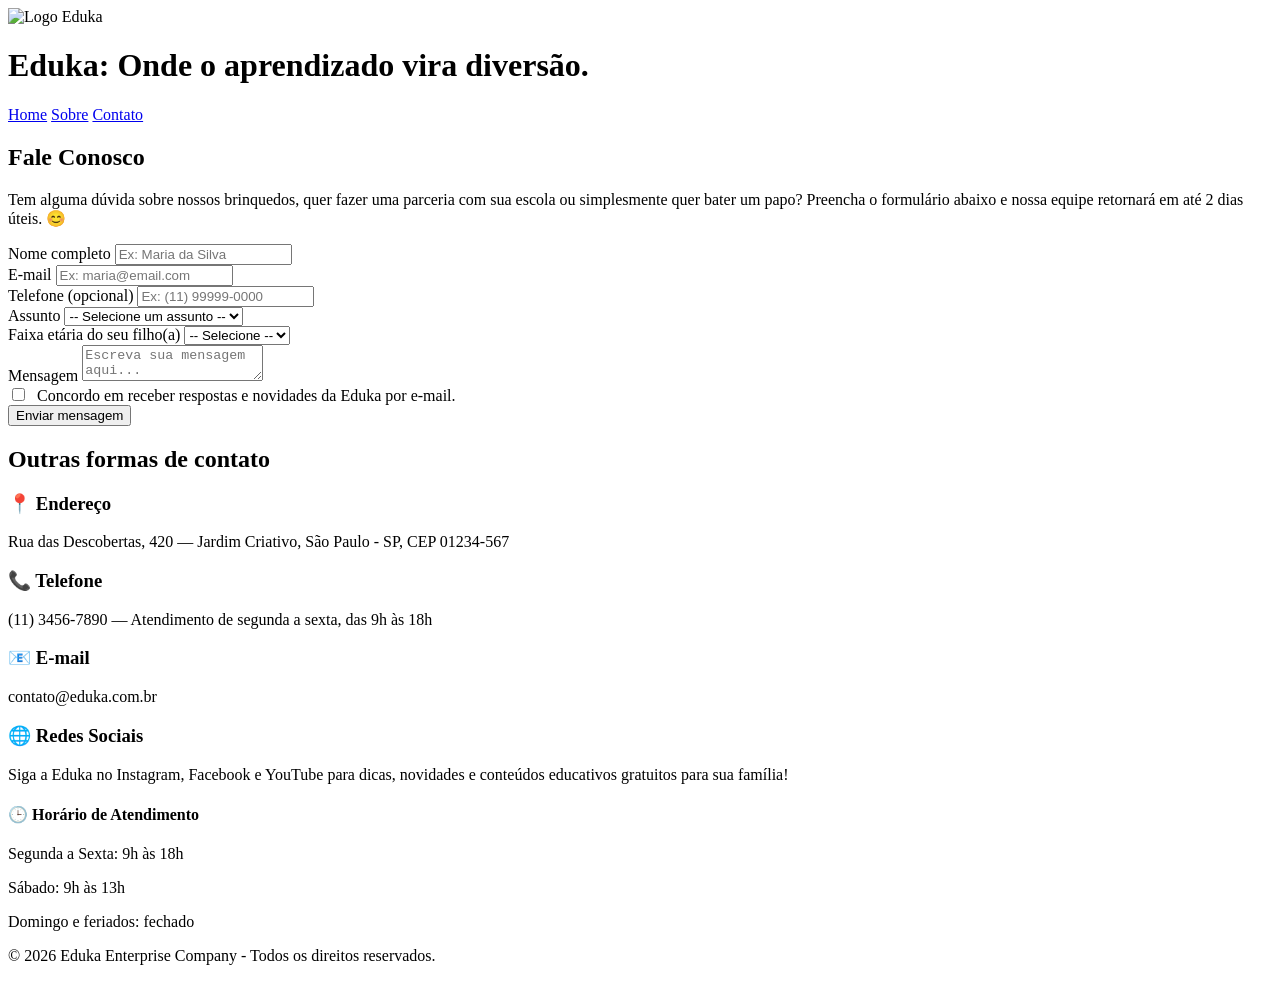
==== contato.html @ 482f8d71 "Add files via upload" ====
<!DOCTYPE html>
<html lang="pt-BR">
<head>
    <meta charset="UTF-8">
    <meta name="viewport" content="width=device-width, initial-scale=1.0">
    <link rel="stylesheet" href="css/style.css">
    <title>contato</title>
</head>
<body>
    <header>
    <img src="img/logo_eduka.png" alt="Logo Eduka" class="logo">
        <h1>Eduka: Onde o aprendizado vira diversão.</h1>
    <nav>
            <!--Aqui inserimos o menu navegação-->
            <a href="index.html">Home</a>
            <a href="sobre.html">Sobre</a>
            <a href="contato.html">Contato</a>
    </nav>
    </header>
     <!-- Conteúdo Principal -->
    <main>
 
        <!-- Seção: Fale Conosco -->
        <section>
            <h2>Fale Conosco</h2>
            <p>
                Tem alguma dúvida sobre nossos brinquedos, quer fazer uma parceria com sua escola
                ou simplesmente quer bater um papo? Preencha o formulário abaixo e nossa equipe
                retornará em até 2 dias úteis. 😊
            </p>
 
            <!-- Formulário de contato -->
            <form class="formulario-contato" action="#" method="post">
 
                <div>
                    <label for="nome">Nome completo</label>
                    <input
                        type="text"
                        id="nome"
                        name="nome"
                        placeholder="Ex: Maria da Silva"
                        required
                    >
                </div>
 
                <div>
                    <label for="email">E-mail</label>
                    <input
                        type="email"
                        id="email"
                        name="email"
                        placeholder="Ex: maria@email.com"
                        required
                    >
                </div>
 
                <div>
                    <label for="telefone">Telefone (opcional)</label>
                    <input
                        type="tel"
                        id="telefone"
                        name="telefone"
                        placeholder="Ex: (11) 99999-0000"
                    >
                </div>
 
                <div>
                    <label for="assunto">Assunto</label>
                    <select id="assunto" name="assunto" required>
                        <option value="">-- Selecione um assunto --</option>
                        <option value="duvida-produto">Dúvida sobre produto</option>
                        <option value="parceria-escola">Parceria com escola</option>
                        <option value="pedido-compra">Pedido / Compra</option>
                        <option value="sugestao">Sugestão de melhoria</option>
                        <option value="outro">Outro assunto</option>
                    </select>
                </div>
 
                <div>
                    <label for="faixa-etaria">Faixa etária do seu filho(a)</label>
                    <select id="faixa-etaria" name="faixa-etaria">
                        <option value="">-- Selecione --</option>
                        <option value="4-6">4 a 6 anos</option>
                        <option value="7-9">7 a 9 anos</option>
                        <option value="10-11">10 a 11 anos</option>
                        <option value="nao-se-aplica">Não se aplica</option>
                    </select>
                </div>
 
                <div>
                    <label for="mensagem">Mensagem</label>
                    <textarea
                        id="mensagem"
                        name="mensagem"
                        placeholder="Escreva sua mensagem aqui..."
                        required
                    ></textarea>
                </div>
 
                <div>
                    <label>
                        <input type="checkbox" name="aceite" required style="width: auto; margin-right: 8px;">
                        Concordo em receber respostas e novidades da Eduka por e-mail.
                    </label>
                </div>
 
                <button type="submit" class="btn-enviar">Enviar mensagem</button>
 
            </form>
        </section>
 
        <!-- Seção: Informações de Contato -->
        <section>
            <h2>Outras formas de contato</h2>
 
            <article>
                <h3>📍 Endereço</h3>
                <p>Rua das Descobertas, 420 — Jardim Criativo, São Paulo - SP, CEP 01234-567</p>
            </article>
 
            <article>
                <h3>📞 Telefone</h3>
                <p>(11) 3456-7890 — Atendimento de segunda a sexta, das 9h às 18h</p>
            </article>
 
            <article>
                <h3>📧 E-mail</h3>
                <p>contato@eduka.com.br</p>
            </article>
 
            <article>
                <h3>🌐 Redes Sociais</h3>
                <p>
                    Siga a Eduka no Instagram, Facebook e YouTube para dicas, novidades e
                    conteúdos educativos gratuitos para sua família!
                </p>
            </article>
        </section>
 
        <!-- Barra lateral -->
        <aside>
            <h4>🕒 Horário de Atendimento</h4>
            <p>Segunda a Sexta: 9h às 18h</p>
            <p style="margin-top: 8px;">Sábado: 9h às 13h</p>
            <p style="margin-top: 8px;">Domingo e feriados: fechado</p>
        </aside>
 
    </main>
 
    <!-- Rodapé -->
    <footer>
        <p>&copy; 2026 Eduka Enterprise Company - Todos os direitos reservados.</p>
    </footer>
</body>
</html>
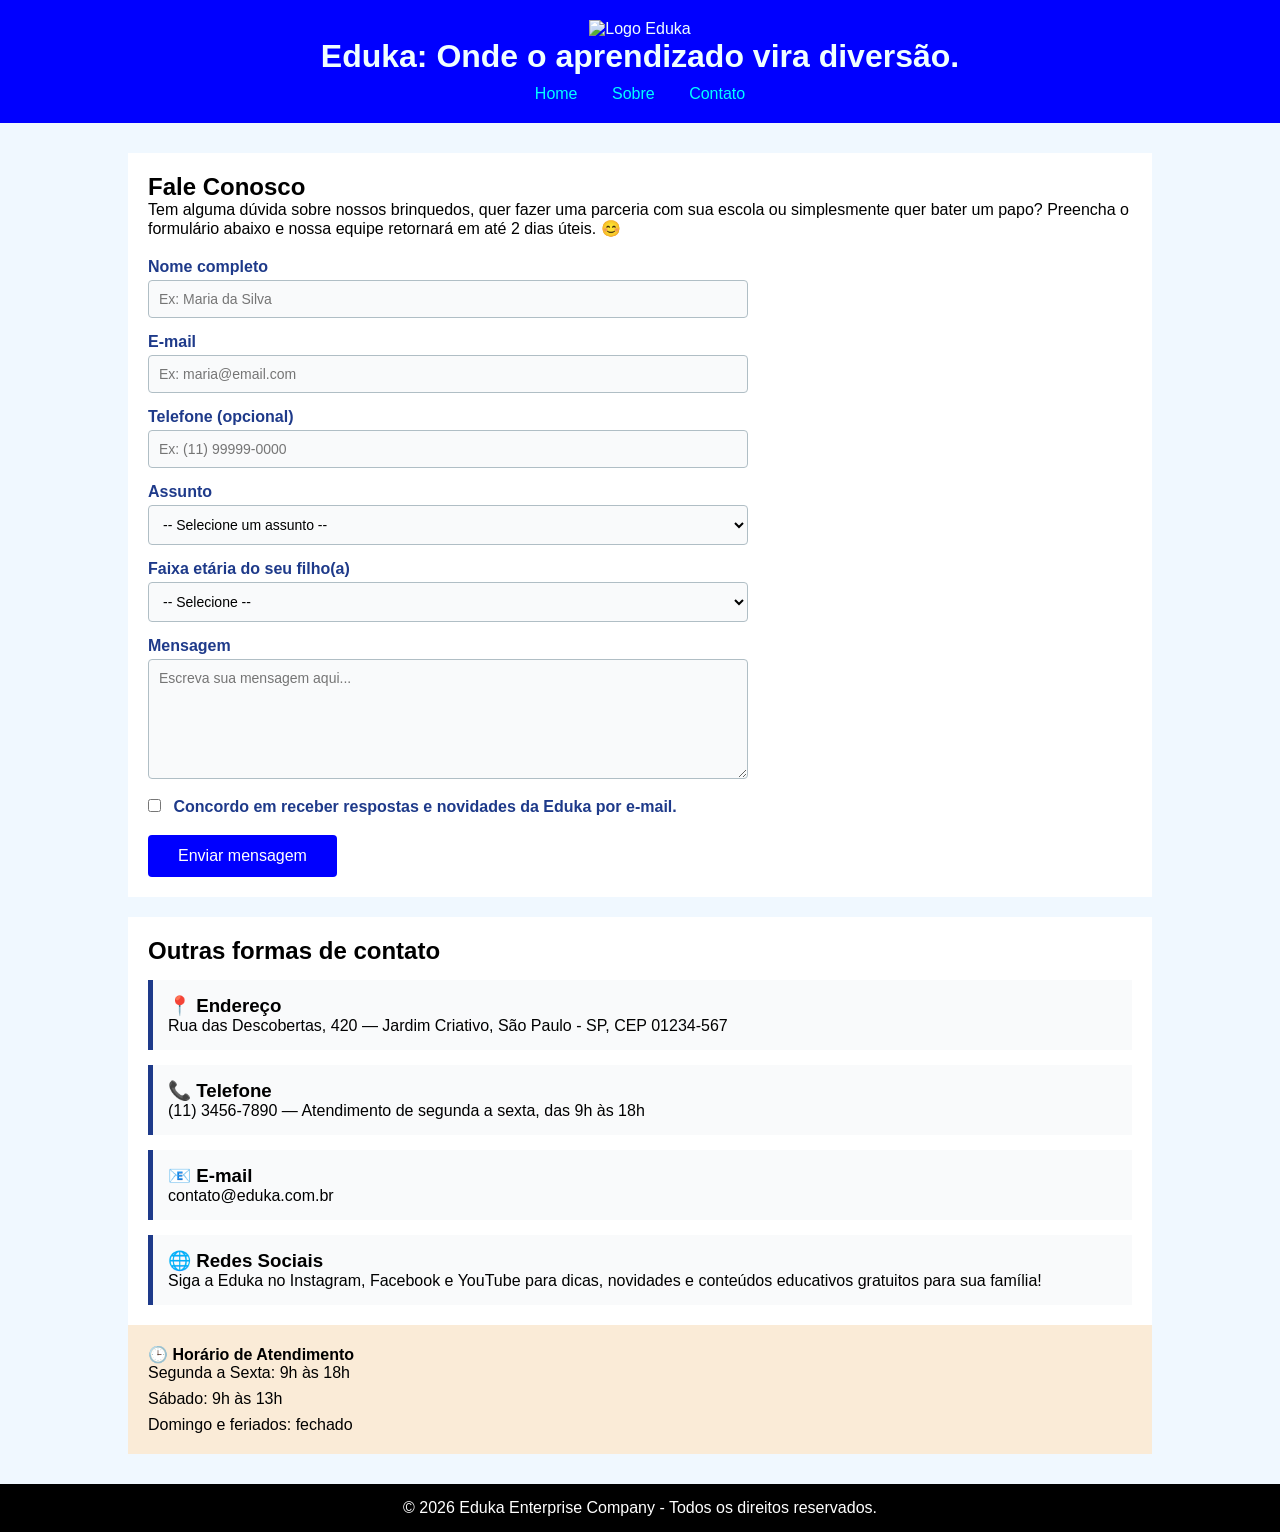
==== commit 1b128968: "contato.html1" ====
--- a/contato.html
+++ b/contato.html
@@ -3,7 +3,7 @@
 <head>
     <meta charset="UTF-8">
     <meta name="viewport" content="width=device-width, initial-scale=1.0">
-    <link rel="stylesheet" href="css/style.css">
+    <link rel="stylesheet" href="style.css">
     <title>contato</title>
 </head>
 <body>
@@ -152,4 +152,4 @@
         <p>&copy; 2026 Eduka Enterprise Company - Todos os direitos reservados.</p>
     </footer>
 </body>
-</html>+</html>
--- a/style.css
+++ b/style.css
@@ -0,0 +1,138 @@
+/*Configurações gerais*/
+*{
+    margin: 0;
+    padding: 0;
+    border: 0;
+}
+body{
+    font-family: Arial, Helvetica, sans-serif;
+    background-color: aliceblue;
+    color: black;
+}
+
+header{
+    background-color: blue;
+    color: azure;
+    padding: 20px;
+    text-align: center;
+}
+nav{
+    margin-top: 10px;
+}
+nav a{
+    color: aqua;
+    text-decoration: none;
+    margin: 0 15px;
+}
+ /* Conteúdo principal: (main, section e aside)*/
+ main{
+    width: 80%;
+    margin: 30px auto;
+ }
+ section{
+    background-color: #fff;
+    padding: 20px;
+    margin-top: 20px; /*cria um espaço antes de começar o conteúdo lateral (aside)*/
+ }
+ article{
+    background-color: #f9fafb;
+    padding: 15px;
+    margin-top: 15px;
+    border-left: 5px solid #1e3a8a;
+ }
+ aside{
+    background-color:antiquewhite;
+    padding: 20px;
+ }
+ footer{
+    background-color: black;
+    color: #fff;
+    text-align: center;
+    padding: 15px;
+ }
+ .logo{
+    width: 280px;
+    height: 290px;
+}
+/* ===== TABELAS (sobre.html) ===== */
+.tabela-equipe {
+    width: 100%;
+    border-collapse: collapse;
+    margin-top: 20px;
+    background-color: #fff;
+}
+.tabela-equipe th {
+    background-color: #1e3a8a;
+    color: #fff;
+    padding: 12px 15px;
+    text-align: left;
+}
+.tabela-equipe td {
+    padding: 10px 15px;
+    border-bottom: 1px solid #ddd;
+}
+.tabela-equipe tr:nth-child(even) {
+    background-color: #f0f4ff;
+}
+.tabela-equipe tr:hover {
+    background-color: #dce6ff;
+}
+ 
+/* ===== FORMULÁRIO (contato.html) ===== */
+.formulario-contato {
+    display: flex;
+    flex-direction: column;
+    gap: 15px;
+    margin-top: 20px;
+    max-width: 600px;
+}
+.formulario-contato label {
+    font-weight: bold;
+    margin-bottom: 4px;
+    display: block;
+    color: #1e3a8a;
+}
+.formulario-contato input,
+.formulario-contato select,
+.formulario-contato textarea {
+    width: 100%;
+    padding: 10px;
+    border: 1px solid #b0bec5;
+    border-radius: 4px;
+    font-family: Arial, Helvetica, sans-serif;
+    font-size: 14px;
+    background-color: #f9fafb;
+    box-sizing: border-box;
+}
+.formulario-contato textarea {
+    resize: vertical;
+    min-height: 120px;
+}
+.formulario-contato input:focus,
+.formulario-contato select:focus,
+.formulario-contato textarea:focus {
+    outline: 2px solid #1e3a8a;
+    background-color: #fff;
+}
+.btn-enviar {
+    background-color: blue;
+    color: #fff;
+    padding: 12px 30px;
+    border: none;
+    border-radius: 4px;
+    font-size: 16px;
+    cursor: pointer;
+    align-self: flex-start;
+}
+.btn-enviar:hover {
+    background-color: #1e3a8a;
+}
+ 
+/* ===== SEÇÃO DE IMAGEM / BANNER ===== */
+.img-sobre {
+    width: 100%;
+    max-height: 260px;
+    object-fit: cover;
+    border-radius: 6px;
+    margin-top: 15px;
+}
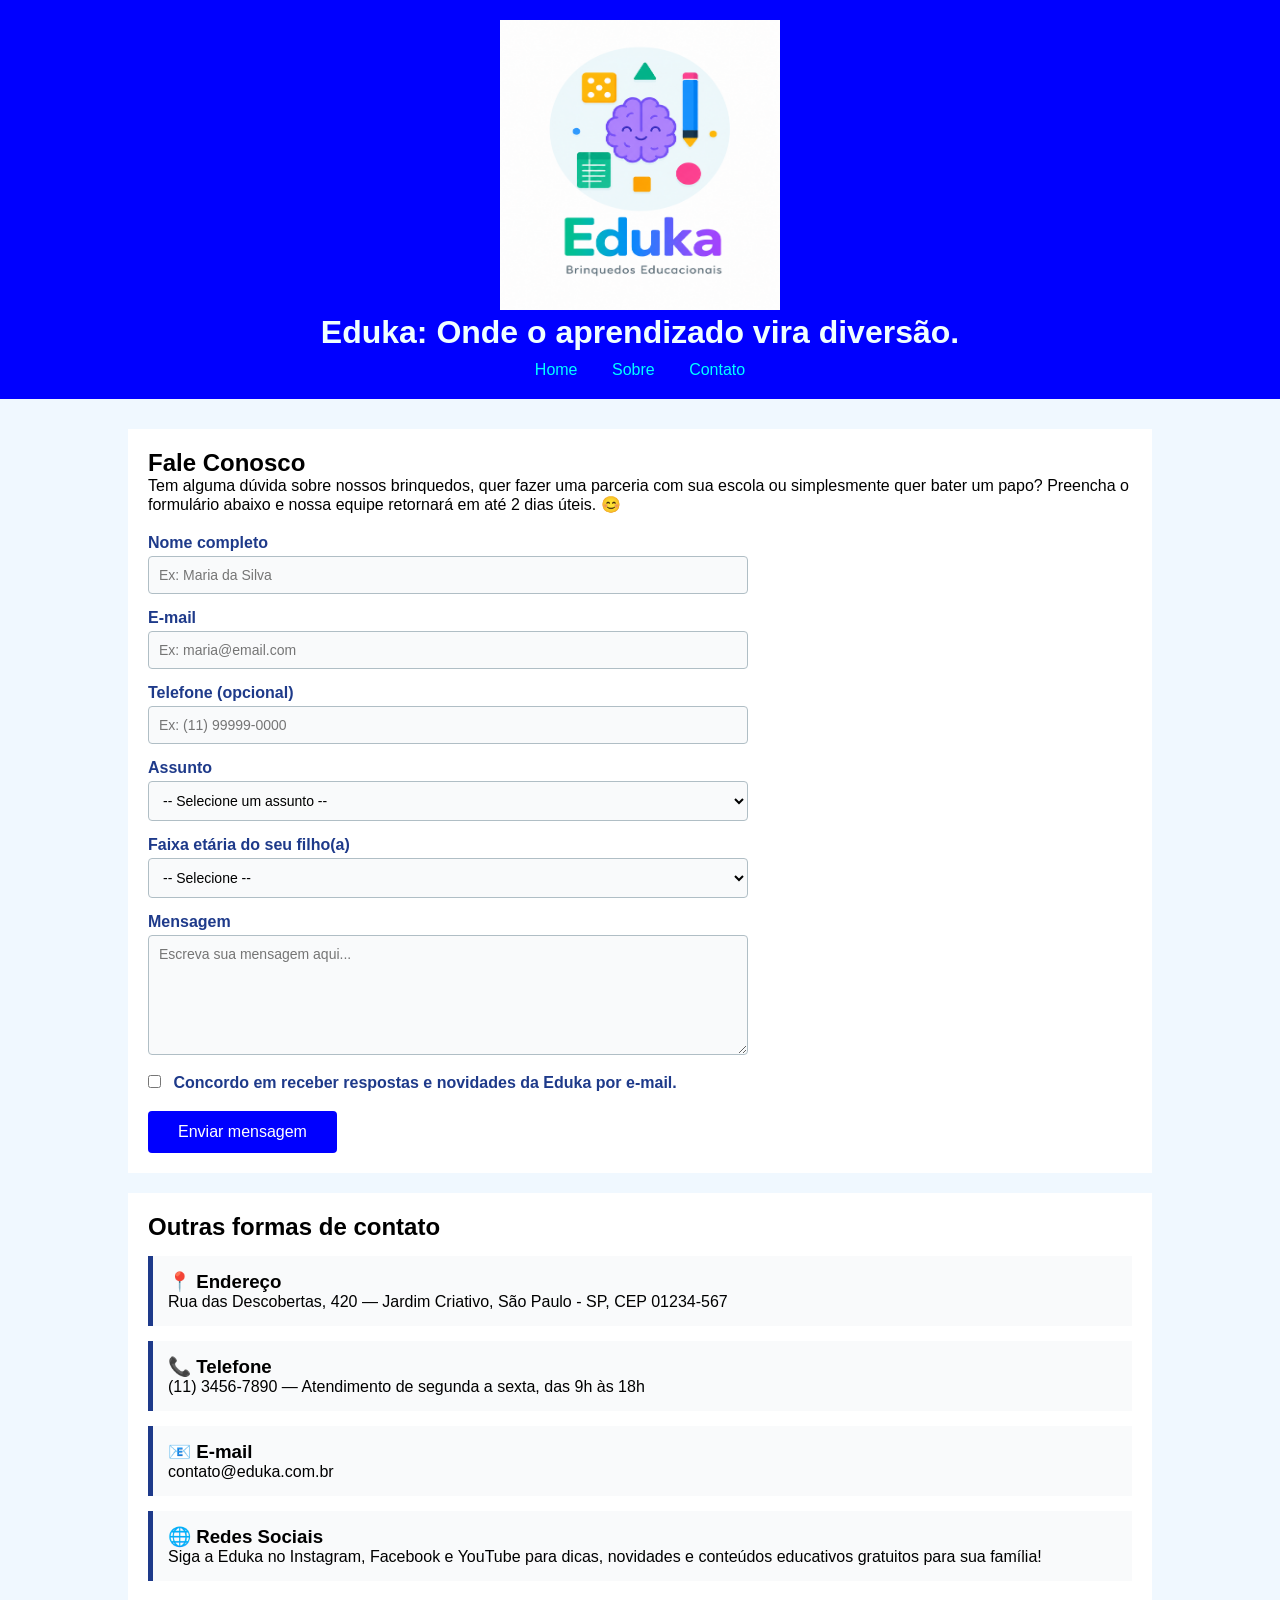
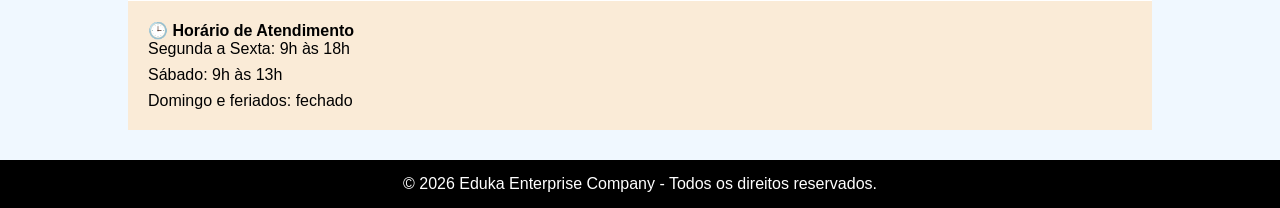
==== commit ce8a1d70: "contato.html1" ====
--- a/contato.html
+++ b/contato.html
@@ -8,7 +8,7 @@
 </head>
 <body>
     <header>
-    <img src="img/logo_eduka.png" alt="Logo Eduka" class="logo">
+    <img src="logo_eduka.png" alt="Logo Eduka" class="logo">
         <h1>Eduka: Onde o aprendizado vira diversão.</h1>
     <nav>
             <!--Aqui inserimos o menu navegação-->
